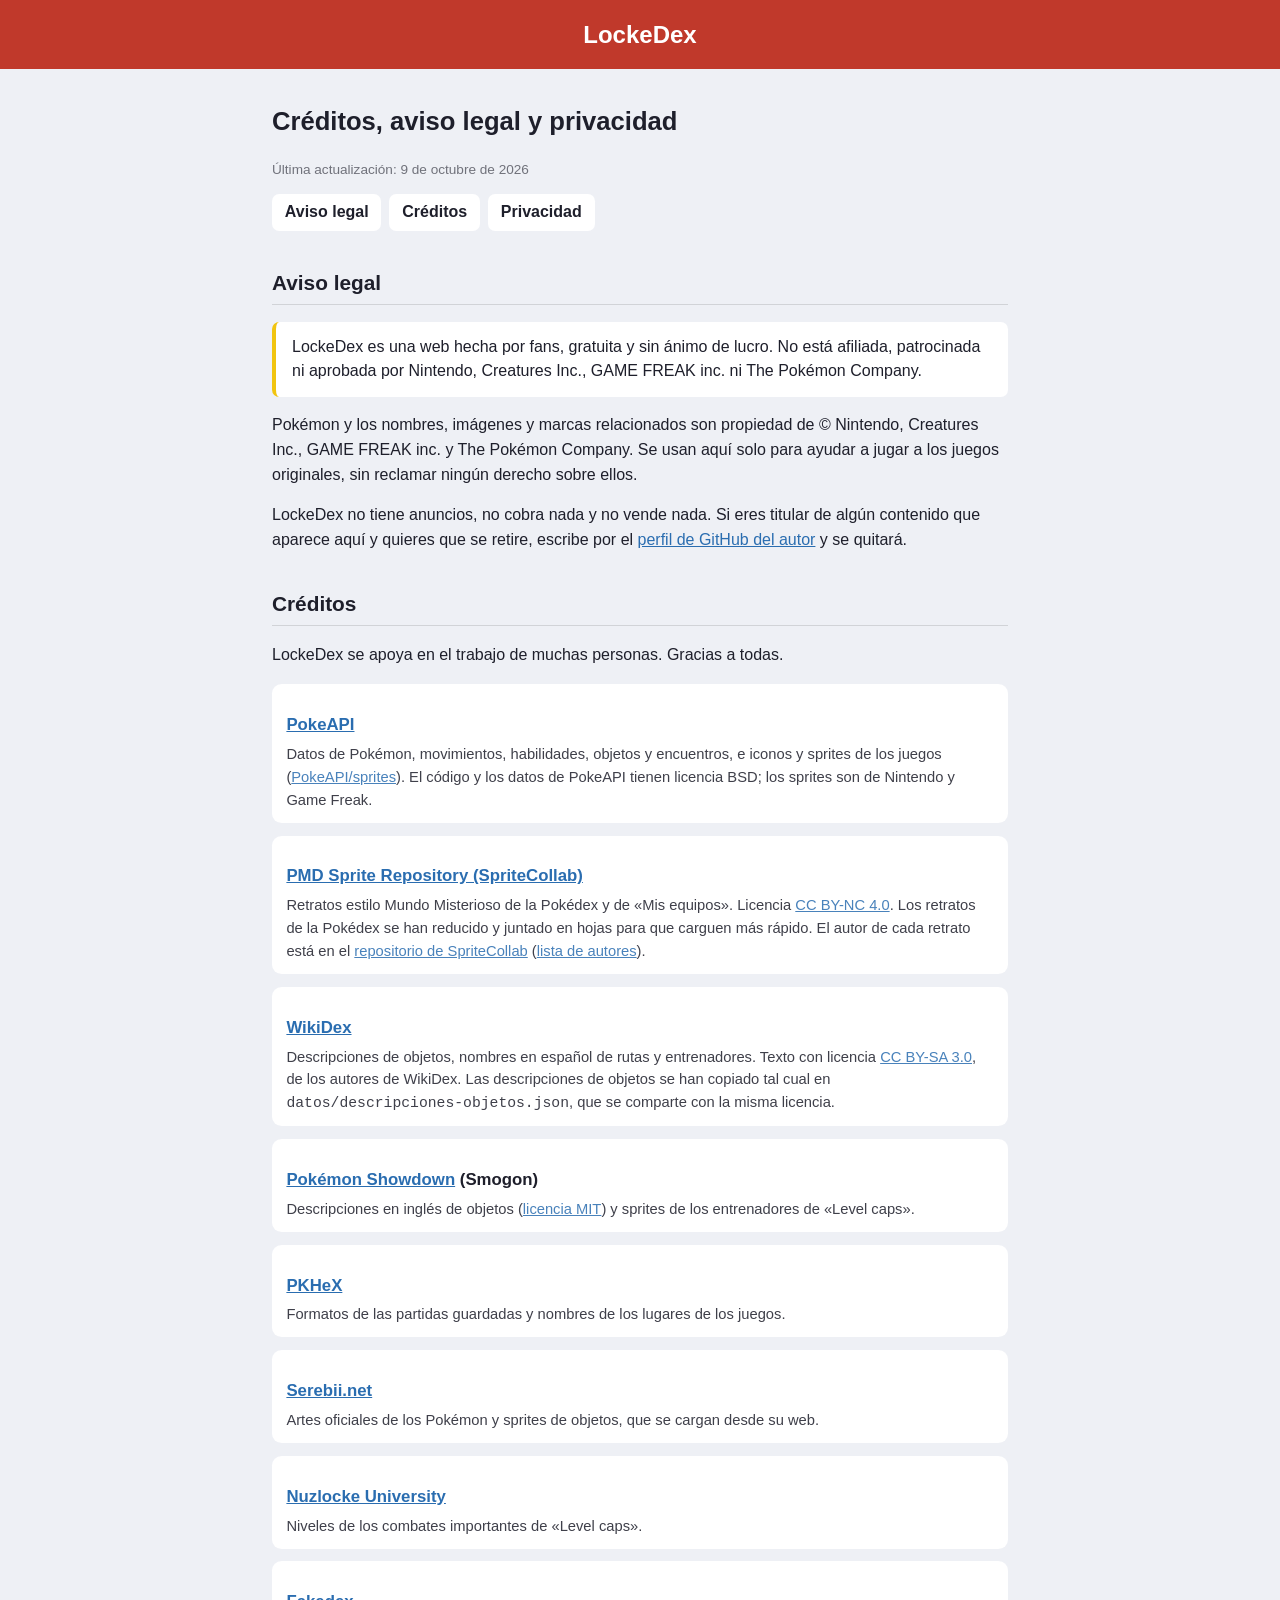
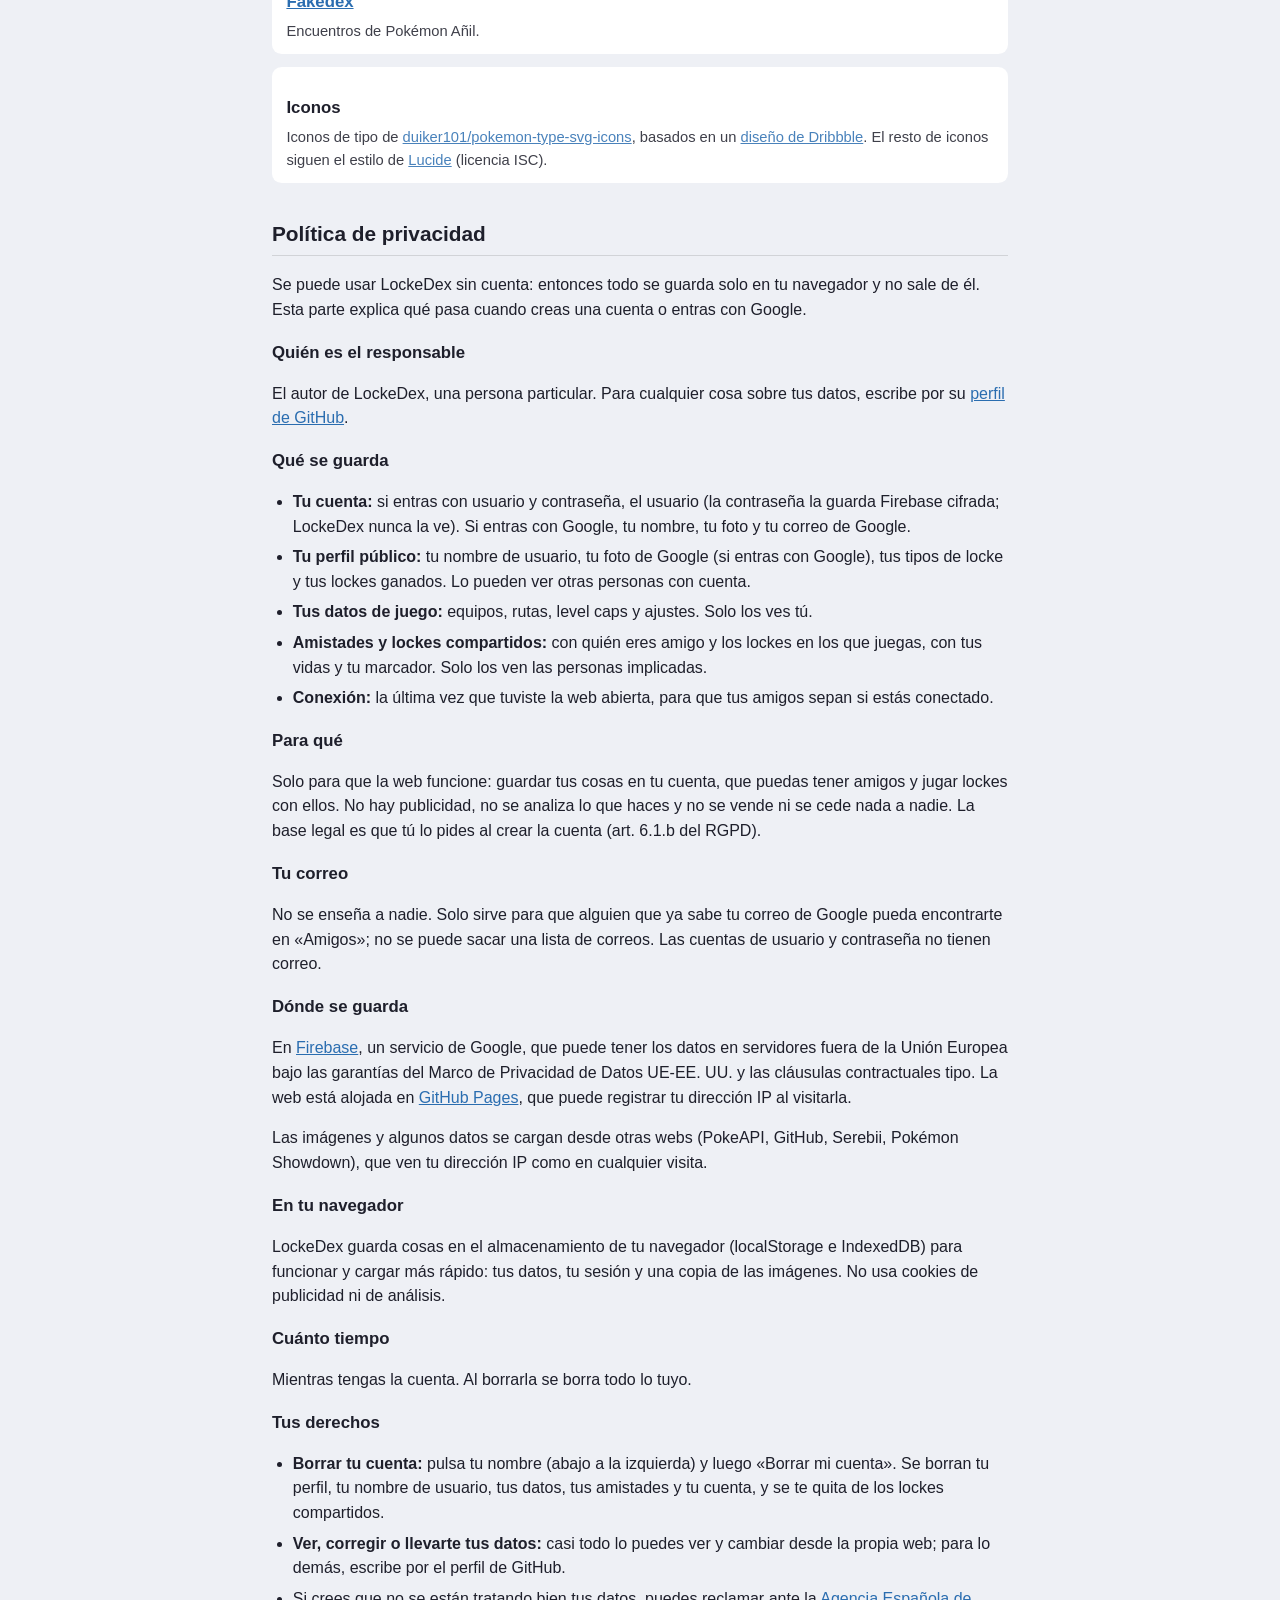
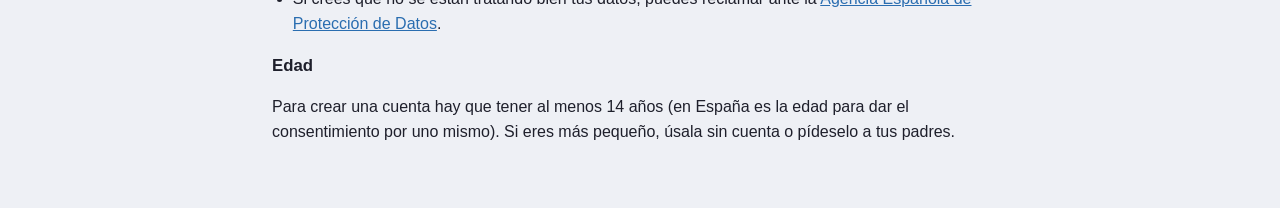
==== legal.html @ e0a86cbe "Update 1.0.0" ====
<!DOCTYPE html>
<html lang="es">
<head>
  <meta charset="UTF-8">
  <meta name="viewport" content="width=device-width, initial-scale=1">
  <title>LockeDex · Créditos y privacidad</title>
  <link rel="icon" type="image/png" sizes="32x32" href="img/pokeball-32.png">
  <!-- El mismo tema que la web (js/comun/ajustes.js) -->
  <script>
    try {
      const tema = (JSON.parse(localStorage.getItem("poketeams-ajustes-v1")) || {}).tema;
      if (tema === "claro" || (!tema && matchMedia("(prefers-color-scheme: light)").matches)) {
        document.documentElement.dataset.tema = "claro";
      }
    } catch (error) {}
  </script>
  <style>
    :root {
      color-scheme: dark;
      --fondo: #1e1f2b;
      --texto: #f2f2f2;
      --panel: #2c2e3e;
      --control: #3a3d52;
      --linea: rgba(255, 255, 255, 0.12);
      --enlace: #7fb3e6;
    }

    :root[data-tema="claro"] {
      color-scheme: light;
      --fondo: #eef0f5;
      --texto: #1e1f2b;
      --panel: #ffffff;
      --control: #e1e4ed;
      --linea: rgba(0, 0, 0, 0.12);
      --enlace: #2a6db0;
    }

    body {
      margin: 0;
      background: var(--fondo);
      color: var(--texto);
      font-family: Arial, sans-serif;
      font-size: 16px;
      line-height: 1.55;
      overflow-wrap: anywhere; /* que las rutas y enlaces largos no ensanchen la página en el móvil */
    }

    header {
      padding: 1rem;
      background: #c0392b;
      color: #fff;
      text-align: center;
    }

    header a {
      color: inherit;
      font-size: 1.5rem;
      font-weight: bold;
      text-decoration: none;
    }

    main {
      max-width: 46rem;
      margin: 0 auto;
      padding: 1rem 1rem 3rem;
    }

    nav {
      display: flex;
      flex-wrap: wrap;
      gap: 0.5rem;
      margin: 0.5rem 0 1.5rem;
    }

    nav a {
      padding: 0.4rem 0.8rem;
      border-radius: 0.45rem;
      background: var(--panel);
      color: inherit;
      font-weight: bold;
      text-decoration: none;
    }

    nav a:hover {
      background: var(--control);
    }

    h1 {
      font-size: 1.6rem;
    }

    h2 {
      margin-top: 2.2rem;
      padding-bottom: 0.3rem;
      border-bottom: 1px solid var(--linea);
      font-size: 1.3rem;
    }

    h3 {
      margin-bottom: 0.3rem;
      font-size: 1.05rem;
    }

    a {
      color: var(--enlace);
    }

    .aviso {
      padding: 0.8rem 1rem;
      border-left: 4px solid #f1c40f;
      border-radius: 0.45rem;
      background: var(--panel);
    }

    ul {
      padding-left: 1.3rem;
    }

    li {
      margin: 0.35rem 0;
    }

    .fuente {
      margin: 0.8rem 0;
      padding: 0.7rem 0.9rem;
      border-radius: 0.6rem;
      background: var(--panel);
    }

    .fuente p {
      margin: 0.2rem 0 0;
      font-size: 0.92rem;
      opacity: 0.85;
    }

    .fecha {
      font-size: 0.85rem;
      opacity: 0.6;
    }
  </style>
</head>
<body>
  <header><a href="./">LockeDex</a></header>

  <main>
    <h1>Créditos, aviso legal y privacidad</h1>
    <p class="fecha">Última actualización: 9 de octubre de 2026</p>

    <nav>
      <a href="#aviso-legal">Aviso legal</a>
      <a href="#creditos">Créditos</a>
      <a href="#privacidad">Privacidad</a>
    </nav>

    <!-- ---------- Aviso legal ---------- -->

    <h2 id="aviso-legal">Aviso legal</h2>

    <p class="aviso">
      LockeDex es una web hecha por fans, gratuita y sin ánimo de lucro. No está afiliada,
      patrocinada ni aprobada por Nintendo, Creatures Inc., GAME FREAK inc. ni The Pokémon Company.
    </p>

    <p>
      Pokémon y los nombres, imágenes y marcas relacionados son propiedad de © Nintendo,
      Creatures Inc., GAME FREAK inc. y The Pokémon Company. Se usan aquí solo para ayudar a jugar
      a los juegos originales, sin reclamar ningún derecho sobre ellos.
    </p>

    <p>
      LockeDex no tiene anuncios, no cobra nada y no vende nada. Si eres titular de algún contenido
      que aparece aquí y quieres que se retire, escribe por el
      <a href="https://github.com/alfiedpg" target="_blank" rel="noopener">perfil de GitHub del autor</a>
      y se quitará.
    </p>

    <!-- ---------- Créditos ---------- -->

    <h2 id="creditos">Créditos</h2>

    <p>LockeDex se apoya en el trabajo de muchas personas. Gracias a todas.</p>

    <div class="fuente">
      <h3><a href="https://pokeapi.co" target="_blank" rel="noopener">PokeAPI</a></h3>
      <p>Datos de Pokémon, movimientos, habilidades, objetos y encuentros, e iconos y sprites de los
        juegos (<a href="https://github.com/PokeAPI/sprites" target="_blank" rel="noopener">PokeAPI/sprites</a>).
        El código y los datos de PokeAPI tienen licencia BSD; los sprites son de Nintendo y Game Freak.</p>
    </div>

    <div class="fuente">
      <h3><a href="https://sprites.pmdcollab.org" target="_blank" rel="noopener">PMD Sprite Repository (SpriteCollab)</a></h3>
      <p>Retratos estilo Mundo Misterioso de la Pokédex y de «Mis equipos». Licencia
        <a href="https://creativecommons.org/licenses/by-nc/4.0/deed.es" target="_blank" rel="noopener">CC BY-NC 4.0</a>.
        Los retratos de la Pokédex se han reducido y juntado en hojas para que carguen más rápido.
        El autor de cada retrato está en el
        <a href="https://github.com/PMDCollab/SpriteCollab" target="_blank" rel="noopener">repositorio de SpriteCollab</a>
        (<a href="https://github.com/PMDCollab/SpriteCollab/blob/master/credit_names.txt" target="_blank" rel="noopener">lista de autores</a>).</p>
    </div>

    <div class="fuente">
      <h3><a href="https://www.wikidex.net" target="_blank" rel="noopener">WikiDex</a></h3>
      <p>Descripciones de objetos, nombres en español de rutas y entrenadores. Texto con licencia
        <a href="https://creativecommons.org/licenses/by-sa/3.0/deed.es" target="_blank" rel="noopener">CC BY-SA 3.0</a>,
        de los autores de WikiDex. Las descripciones de objetos se han copiado tal cual en
        <code>datos/descripciones-objetos.json</code>, que se comparte con la misma licencia.</p>
    </div>

    <div class="fuente">
      <h3><a href="https://pokemonshowdown.com" target="_blank" rel="noopener">Pokémon Showdown</a> (Smogon)</h3>
      <p>Descripciones en inglés de objetos
        (<a href="https://github.com/smogon/pokemon-showdown" target="_blank" rel="noopener">licencia MIT</a>)
        y sprites de los entrenadores de «Level caps».</p>
    </div>

    <div class="fuente">
      <h3><a href="https://github.com/kwsch/PKHeX" target="_blank" rel="noopener">PKHeX</a></h3>
      <p>Formatos de las partidas guardadas y nombres de los lugares de los juegos.</p>
    </div>

    <div class="fuente">
      <h3><a href="https://www.serebii.net" target="_blank" rel="noopener">Serebii.net</a></h3>
      <p>Artes oficiales de los Pokémon y sprites de objetos, que se cargan desde su web.</p>
    </div>

    <div class="fuente">
      <h3><a href="https://nuzlockeuniversity.ca" target="_blank" rel="noopener">Nuzlocke University</a></h3>
      <p>Niveles de los combates importantes de «Level caps».</p>
    </div>

    <div class="fuente">
      <h3><a href="https://fakedex.es" target="_blank" rel="noopener">Fakedex</a></h3>
      <p>Encuentros de Pokémon Añil.</p>
    </div>

    <div class="fuente">
      <h3>Iconos</h3>
      <p>Iconos de tipo de
        <a href="https://github.com/duiker101/pokemon-type-svg-icons" target="_blank" rel="noopener">duiker101/pokemon-type-svg-icons</a>,
        basados en un <a href="https://dribbble.com/shots/4862612-Pokedex-iOS-app" target="_blank" rel="noopener">diseño de Dribbble</a>.
        El resto de iconos siguen el estilo de <a href="https://lucide.dev" target="_blank" rel="noopener">Lucide</a> (licencia ISC).</p>
    </div>

    <!-- ---------- Privacidad ---------- -->

    <h2 id="privacidad">Política de privacidad</h2>

    <p>
      Se puede usar LockeDex sin cuenta: entonces todo se guarda solo en tu navegador y no sale de él.
      Esta parte explica qué pasa cuando creas una cuenta o entras con Google.
    </p>

    <h3>Quién es el responsable</h3>
    <p>
      El autor de LockeDex, una persona particular. Para cualquier cosa sobre tus datos, escribe por su
      <a href="https://github.com/alfiedpg" target="_blank" rel="noopener">perfil de GitHub</a>.
    </p>

    <h3>Qué se guarda</h3>
    <ul>
      <li><strong>Tu cuenta:</strong> si entras con usuario y contraseña, el usuario (la contraseña la guarda
        Firebase cifrada; LockeDex nunca la ve). Si entras con Google, tu nombre, tu foto y tu correo de Google.</li>
      <li><strong>Tu perfil público:</strong> tu nombre de usuario, tu foto de Google (si entras con Google),
        tus tipos de locke y tus lockes ganados. Lo pueden ver otras personas con cuenta.</li>
      <li><strong>Tus datos de juego:</strong> equipos, rutas, level caps y ajustes. Solo los ves tú.</li>
      <li><strong>Amistades y lockes compartidos:</strong> con quién eres amigo y los lockes en los que juegas,
        con tus vidas y tu marcador. Solo los ven las personas implicadas.</li>
      <li><strong>Conexión:</strong> la última vez que tuviste la web abierta, para que tus amigos sepan si estás conectado.</li>
    </ul>

    <h3>Para qué</h3>
    <p>
      Solo para que la web funcione: guardar tus cosas en tu cuenta, que puedas tener amigos y jugar lockes
      con ellos. No hay publicidad, no se analiza lo que haces y no se vende ni se cede nada a nadie.
      La base legal es que tú lo pides al crear la cuenta (art. 6.1.b del RGPD).
    </p>

    <h3>Tu correo</h3>
    <p>
      No se enseña a nadie. Solo sirve para que alguien que ya sabe tu correo de Google pueda encontrarte
      en «Amigos»; no se puede sacar una lista de correos. Las cuentas de usuario y contraseña no tienen correo.
    </p>

    <h3>Dónde se guarda</h3>
    <p>
      En <a href="https://firebase.google.com/support/privacy" target="_blank" rel="noopener">Firebase</a>, un servicio de Google,
      que puede tener los datos en servidores fuera de la Unión Europea bajo las garantías del
      Marco de Privacidad de Datos UE-EE. UU. y las cláusulas contractuales tipo.
      La web está alojada en <a href="https://docs.github.com/es/site-policy/privacy-policies/github-general-privacy-statement" target="_blank" rel="noopener">GitHub Pages</a>,
      que puede registrar tu dirección IP al visitarla.
    </p>
    <p>
      Las imágenes y algunos datos se cargan desde otras webs (PokeAPI, GitHub, Serebii, Pokémon Showdown),
      que ven tu dirección IP como en cualquier visita.
    </p>

    <h3>En tu navegador</h3>
    <p>
      LockeDex guarda cosas en el almacenamiento de tu navegador (localStorage e IndexedDB) para funcionar
      y cargar más rápido: tus datos, tu sesión y una copia de las imágenes. No usa cookies de publicidad ni de análisis.
    </p>

    <h3>Cuánto tiempo</h3>
    <p>Mientras tengas la cuenta. Al borrarla se borra todo lo tuyo.</p>

    <h3>Tus derechos</h3>
    <ul>
      <li><strong>Borrar tu cuenta:</strong> pulsa tu nombre (abajo a la izquierda) y luego «Borrar mi cuenta».
        Se borran tu perfil, tu nombre de usuario, tus datos, tus amistades y tu cuenta, y se te quita de los lockes compartidos.</li>
      <li><strong>Ver, corregir o llevarte tus datos:</strong> casi todo lo puedes ver y cambiar desde la propia web;
        para lo demás, escribe por el perfil de GitHub.</li>
      <li>Si crees que no se están tratando bien tus datos, puedes reclamar ante la
        <a href="https://www.aepd.es" target="_blank" rel="noopener">Agencia Española de Protección de Datos</a>.</li>
    </ul>

    <h3>Edad</h3>
    <p>
      Para crear una cuenta hay que tener al menos 14 años (en España es la edad para dar el consentimiento
      por uno mismo). Si eres más pequeño, úsala sin cuenta o pídeselo a tus padres.
    </p>
  </main>

  <!-- La misma página en inglés: se enseña si la web va en inglés (script de abajo) -->
  <main lang="en" hidden>
    <h1>Credits, legal notice and privacy</h1>
    <p class="fecha">Last updated: 9 October 2026</p>

    <nav>
      <a href="#legal-notice">Legal notice</a>
      <a href="#credits">Credits</a>
      <a href="#privacy">Privacy</a>
    </nav>

    <h2 id="legal-notice">Legal notice</h2>

    <p class="aviso">
      LockeDex is a free, non-profit fan-made site. It is not affiliated with, sponsored or endorsed by
      Nintendo, Creatures Inc., GAME FREAK inc. or The Pokémon Company.
    </p>

    <p>
      Pokémon and the related names, images and trademarks are property of © Nintendo, Creatures Inc.,
      GAME FREAK inc. and The Pokémon Company. They are used here only to help play the original games,
      without claiming any rights over them.
    </p>

    <p>
      LockeDex has no ads, charges nothing and sells nothing. If you own any content shown here and want it
      removed, write through the
      <a href="https://github.com/alfiedpg" target="_blank" rel="noopener">author's GitHub profile</a>
      and it will be taken down.
    </p>

    <h2 id="credits">Credits</h2>

    <p>LockeDex relies on the work of many people. Thanks to all of them.</p>

    <div class="fuente">
      <h3><a href="https://pokeapi.co" target="_blank" rel="noopener">PokeAPI</a></h3>
      <p>Pokémon, move, ability, item and encounter data, plus game icons and sprites
        (<a href="https://github.com/PokeAPI/sprites" target="_blank" rel="noopener">PokeAPI/sprites</a>).
        PokeAPI's code and data are BSD-licensed; the sprites belong to Nintendo and Game Freak.</p>
    </div>

    <div class="fuente">
      <h3><a href="https://sprites.pmdcollab.org" target="_blank" rel="noopener">PMD Sprite Repository (SpriteCollab)</a></h3>
      <p>Mystery Dungeon-style portraits in the Pokédex and “My teams”. Licensed under
        <a href="https://creativecommons.org/licenses/by-nc/4.0/" target="_blank" rel="noopener">CC BY-NC 4.0</a>.
        The Pokédex portraits have been shrunk and combined into sheets so they load faster.
        The author of each portrait is listed in the
        <a href="https://github.com/PMDCollab/SpriteCollab" target="_blank" rel="noopener">SpriteCollab repository</a>
        (<a href="https://github.com/PMDCollab/SpriteCollab/blob/master/credit_names.txt" target="_blank" rel="noopener">list of authors</a>).</p>
    </div>

    <div class="fuente">
      <h3><a href="https://www.wikidex.net" target="_blank" rel="noopener">WikiDex</a></h3>
      <p>Spanish item descriptions and Spanish names of routes and trainers. Text licensed under
        <a href="https://creativecommons.org/licenses/by-sa/3.0/" target="_blank" rel="noopener">CC BY-SA 3.0</a>,
        by the WikiDex authors. The item descriptions have been copied as-is into
        <code>datos/descripciones-objetos.json</code>, which is shared under the same license.</p>
    </div>

    <div class="fuente">
      <h3><a href="https://pokemonshowdown.com" target="_blank" rel="noopener">Pokémon Showdown</a> (Smogon)</h3>
      <p>English item descriptions
        (<a href="https://github.com/smogon/pokemon-showdown" target="_blank" rel="noopener">MIT license</a>)
        and the trainer sprites in “Level caps”.</p>
    </div>

    <div class="fuente">
      <h3><a href="https://github.com/kwsch/PKHeX" target="_blank" rel="noopener">PKHeX</a></h3>
      <p>Save file formats and the English names of in-game locations.</p>
    </div>

    <div class="fuente">
      <h3><a href="https://www.serebii.net" target="_blank" rel="noopener">Serebii.net</a></h3>
      <p>Official Pokémon artwork and item sprites, loaded from their site.</p>
    </div>

    <div class="fuente">
      <h3><a href="https://nuzlockeuniversity.ca" target="_blank" rel="noopener">Nuzlocke University</a></h3>
      <p>Levels of the important battles in “Level caps”.</p>
    </div>

    <div class="fuente">
      <h3><a href="https://fakedex.es" target="_blank" rel="noopener">Fakedex</a></h3>
      <p>Pokémon Añil encounters.</p>
    </div>

    <div class="fuente">
      <h3>Icons</h3>
      <p>Type icons from
        <a href="https://github.com/duiker101/pokemon-type-svg-icons" target="_blank" rel="noopener">duiker101/pokemon-type-svg-icons</a>,
        based on a <a href="https://dribbble.com/shots/4862612-Pokedex-iOS-app" target="_blank" rel="noopener">Dribbble design</a>.
        The rest of the icons follow the <a href="https://lucide.dev" target="_blank" rel="noopener">Lucide</a> style (ISC license).</p>
    </div>

    <h2 id="privacy">Privacy policy</h2>

    <p>
      You can use LockeDex without an account: then everything is saved only in your browser and never leaves it.
      This part explains what happens when you create an account or sign in with Google.
    </p>

    <h3>Who is responsible</h3>
    <p>
      The author of LockeDex, a private individual. For anything about your data, write through their
      <a href="https://github.com/alfiedpg" target="_blank" rel="noopener">GitHub profile</a>.
    </p>

    <h3>What is stored</h3>
    <ul>
      <li><strong>Your account:</strong> if you sign in with a username and password, the username (Firebase stores the
        password encrypted; LockeDex never sees it). If you sign in with Google, your Google name, picture and email.</li>
      <li><strong>Your public profile:</strong> your username, your Google picture (if you sign in with Google),
        your locke types and your won lockes. Other people with an account can see it.</li>
      <li><strong>Your game data:</strong> teams, routes, level caps and settings. Only you can see them.</li>
      <li><strong>Friendships and shared lockes:</strong> who you're friends with and the lockes you play,
        with your lives and your score. Only the people involved can see them.</li>
      <li><strong>Online status:</strong> the last time you had the site open, so your friends know whether you're online.</li>
    </ul>

    <h3>What for</h3>
    <p>
      Only so the site works: saving your things to your account, letting you have friends and play lockes
      with them. There's no advertising, what you do isn't analysed and nothing is sold or given to anyone.
      The legal basis is that you request it when creating the account (art. 6.1.b GDPR).
    </p>

    <h3>Your email</h3>
    <p>
      It isn't shown to anyone. It's only used so that someone who already knows your Google email can find you
      in “Friends”; a list of emails can't be obtained. Username and password accounts have no email.
    </p>

    <h3>Where it's stored</h3>
    <p>
      In <a href="https://firebase.google.com/support/privacy" target="_blank" rel="noopener">Firebase</a>, a Google service,
      which may keep the data on servers outside the European Union under the guarantees of the
      EU-US Data Privacy Framework and the standard contractual clauses.
      The site is hosted on <a href="https://docs.github.com/en/site-policy/privacy-policies/github-general-privacy-statement" target="_blank" rel="noopener">GitHub Pages</a>,
      which may log your IP address when you visit it.
    </p>
    <p>
      Images and some data are loaded from other sites (PokeAPI, GitHub, Serebii, Pokémon Showdown, PKHeX),
      which see your IP address as with any visit.
    </p>

    <h3>In your browser</h3>
    <p>
      LockeDex stores things in your browser's storage (localStorage and IndexedDB) to work
      and load faster: your data, your session and a copy of the images. It uses no advertising or analytics cookies.
    </p>

    <h3>How long</h3>
    <p>As long as you have the account. Deleting it deletes everything of yours.</p>

    <h3>Your rights</h3>
    <ul>
      <li><strong>Delete your account:</strong> click your name (bottom left) and then “Delete my account”.
        Your profile, username, data, friendships and account are deleted, and you're removed from shared lockes.</li>
      <li><strong>See, correct or take your data:</strong> you can see and change almost everything from the site itself;
        for anything else, write through the GitHub profile.</li>
      <li>If you think your data isn't being handled properly, you can complain to the
        <a href="https://www.aepd.es" target="_blank" rel="noopener">Spanish Data Protection Agency (AEPD)</a>.</li>
    </ul>

    <h3>Age</h3>
    <p>
      You must be at least 14 to create an account (in Spain, the age to give consent yourself).
      If you're younger, use it without an account or ask your parents.
    </p>
  </main>

  <!-- El idioma de la web (el mismo que en js/comun/idioma.js): si es inglés, la de arriba.
       Los enlaces de la web llevan a #privacidad: en inglés, a la parte de privacidad suya. -->
  <script>
    try {
      const idioma = (JSON.parse(localStorage.getItem("poketeams-ajustes-v1")) || {}).idioma;
      if (idioma === "en") {
        document.documentElement.lang = "en";
        document.title = "LockeDex · Credits and privacy";
        document.querySelector('main[lang="en"]').hidden = false;
        document.querySelector("main:not([lang])").hidden = true;
        const equivalentes = { "#privacidad": "#privacy", "#creditos": "#credits", "#aviso-legal": "#legal-notice" };
        if (equivalentes[location.hash]) location.replace(equivalentes[location.hash]);
      }
    } catch (error) {}
  </script>
</body>
</html>
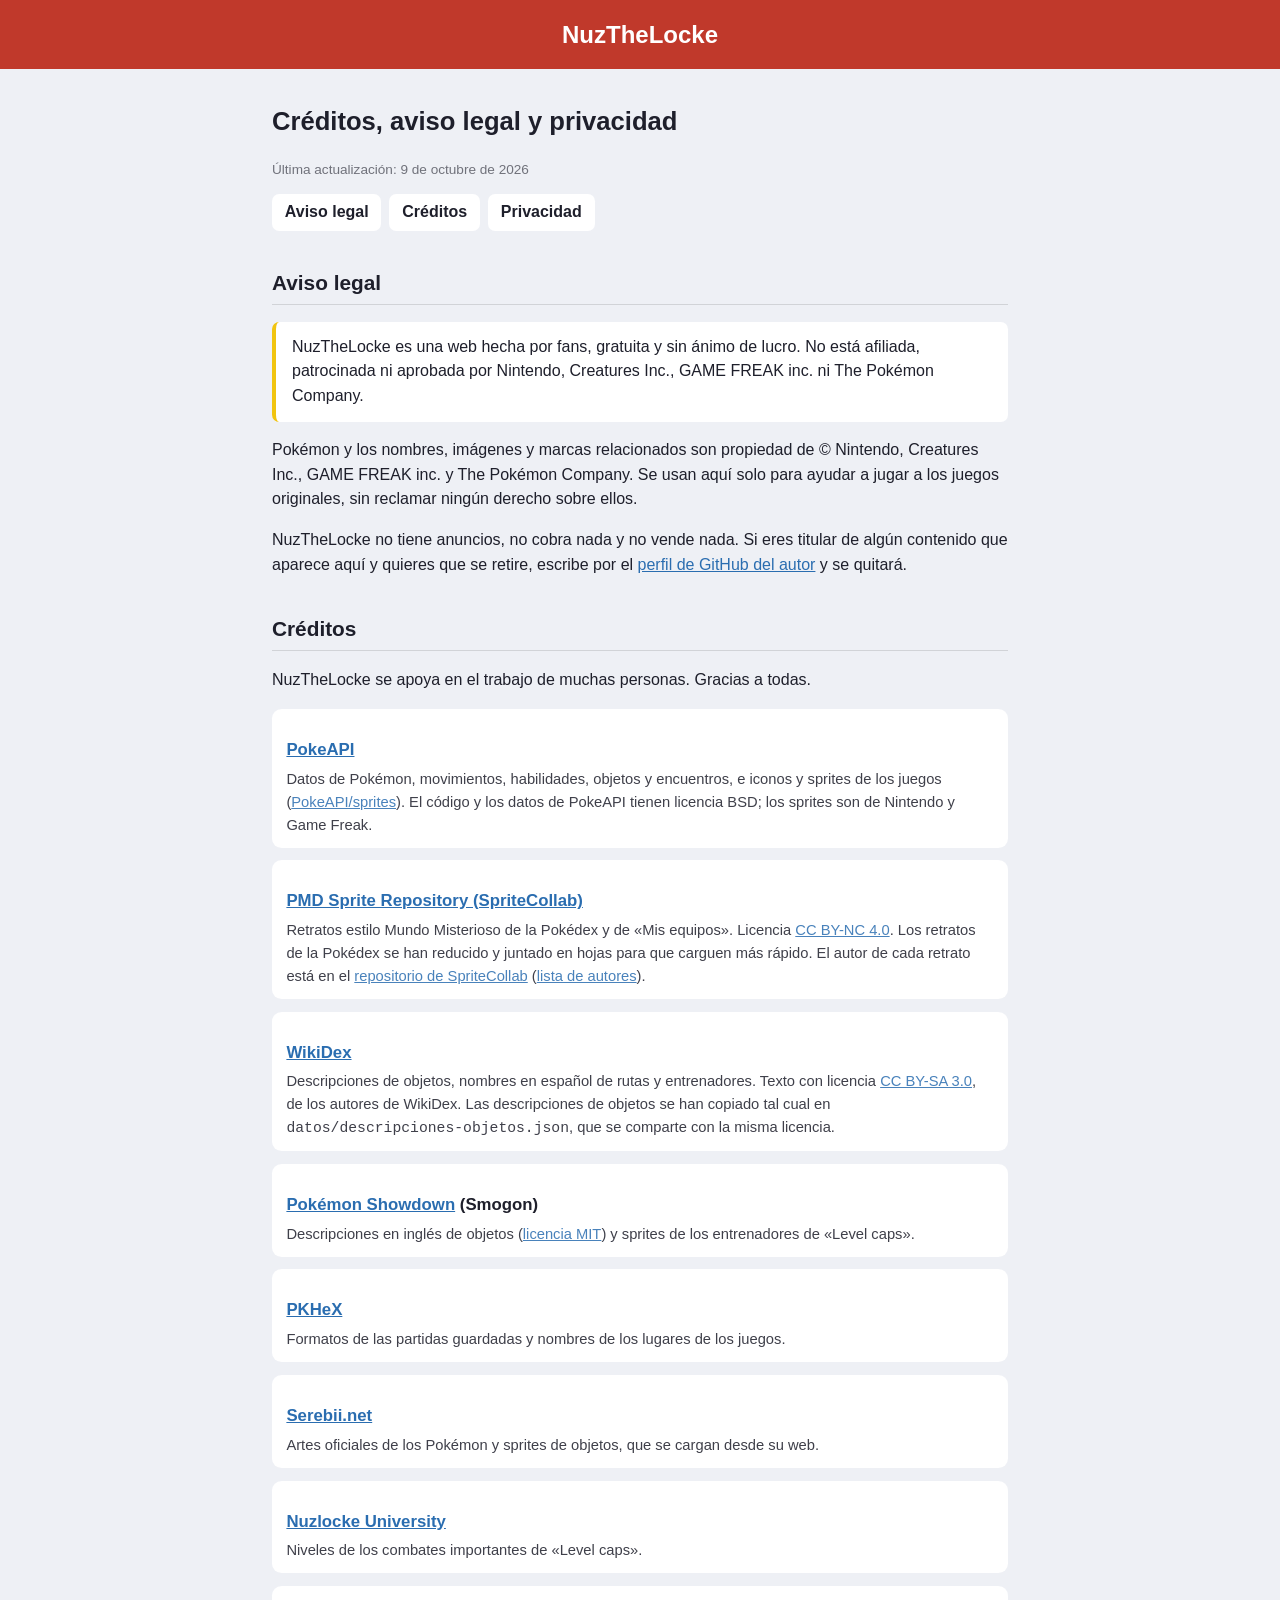
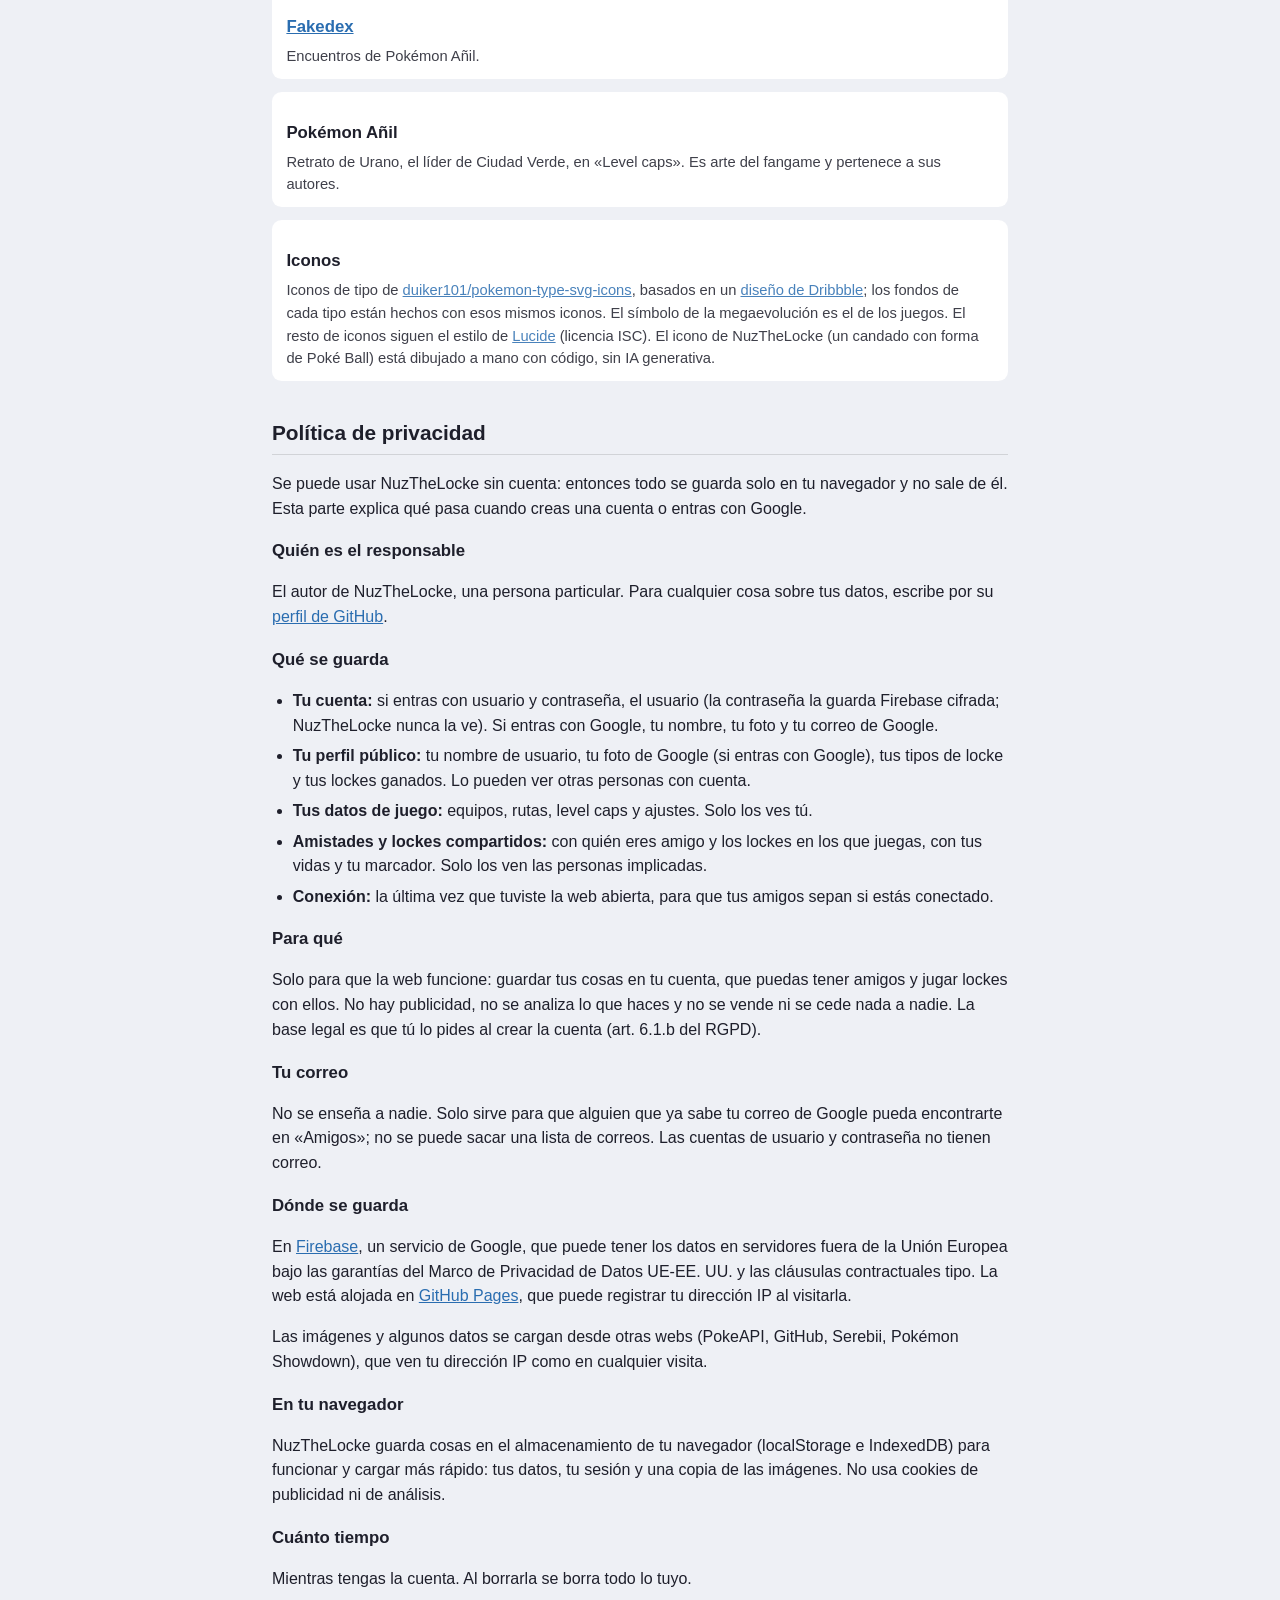
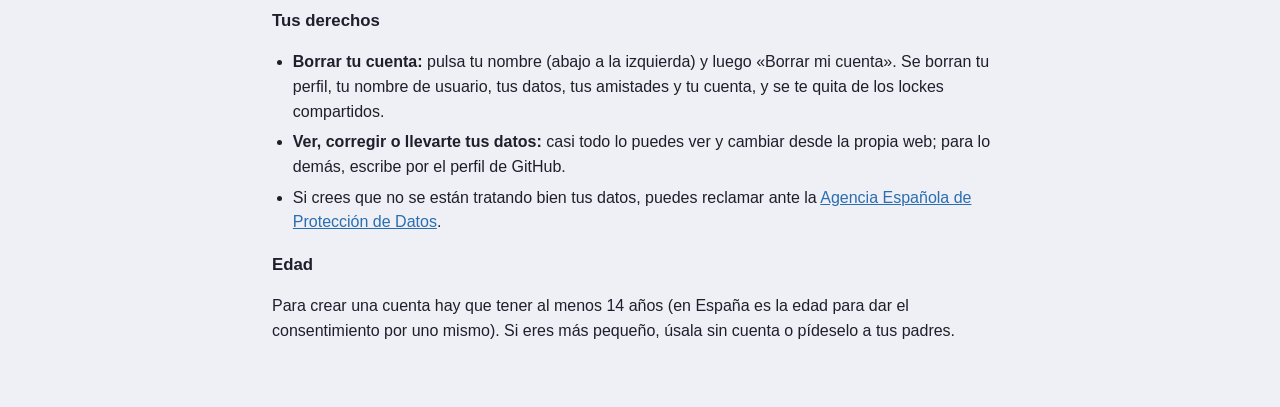
==== commit e694052c: "Cambio de nombre" ====
--- a/legal.html
+++ b/legal.html
@@ -3,8 +3,9 @@
 <head>
   <meta charset="UTF-8">
   <meta name="viewport" content="width=device-width, initial-scale=1">
-  <title>LockeDex · Créditos y privacidad</title>
-  <link rel="icon" type="image/png" sizes="32x32" href="img/pokeball-32.png">
+  <title>NuzTheLocke · Créditos y privacidad</title>
+  <link rel="icon" type="image/svg+xml" href="img/icono.svg">
+  <link rel="icon" type="image/png" sizes="32x32" href="img/icono-32.png">
   <!-- El mismo tema que la web (js/comun/ajustes.js) -->
   <script>
     try {
@@ -140,7 +141,7 @@
   </style>
 </head>
 <body>
-  <header><a href="./">LockeDex</a></header>
+  <header><a href="./">NuzTheLocke</a></header>
 
   <main>
     <h1>Créditos, aviso legal y privacidad</h1>
@@ -157,7 +158,7 @@
     <h2 id="aviso-legal">Aviso legal</h2>
 
     <p class="aviso">
-      LockeDex es una web hecha por fans, gratuita y sin ánimo de lucro. No está afiliada,
+      NuzTheLocke es una web hecha por fans, gratuita y sin ánimo de lucro. No está afiliada,
       patrocinada ni aprobada por Nintendo, Creatures Inc., GAME FREAK inc. ni The Pokémon Company.
     </p>
 
@@ -168,7 +169,7 @@
     </p>
 
     <p>
-      LockeDex no tiene anuncios, no cobra nada y no vende nada. Si eres titular de algún contenido
+      NuzTheLocke no tiene anuncios, no cobra nada y no vende nada. Si eres titular de algún contenido
       que aparece aquí y quieres que se retire, escribe por el
       <a href="https://github.com/alfiedpg" target="_blank" rel="noopener">perfil de GitHub del autor</a>
       y se quitará.
@@ -178,7 +179,7 @@
 
     <h2 id="creditos">Créditos</h2>
 
-    <p>LockeDex se apoya en el trabajo de muchas personas. Gracias a todas.</p>
+    <p>NuzTheLocke se apoya en el trabajo de muchas personas. Gracias a todas.</p>
 
     <div class="fuente">
       <h3><a href="https://pokeapi.co" target="_blank" rel="noopener">PokeAPI</a></h3>
@@ -233,11 +234,18 @@
     </div>
 
     <div class="fuente">
+      <h3>Pokémon Añil</h3>
+      <p>Retrato de Urano, el líder de Ciudad Verde, en «Level caps». Es arte del fangame y pertenece a sus autores.</p>
+    </div>
+
+    <div class="fuente">
       <h3>Iconos</h3>
       <p>Iconos de tipo de
         <a href="https://github.com/duiker101/pokemon-type-svg-icons" target="_blank" rel="noopener">duiker101/pokemon-type-svg-icons</a>,
-        basados en un <a href="https://dribbble.com/shots/4862612-Pokedex-iOS-app" target="_blank" rel="noopener">diseño de Dribbble</a>.
-        El resto de iconos siguen el estilo de <a href="https://lucide.dev" target="_blank" rel="noopener">Lucide</a> (licencia ISC).</p>
+        basados en un <a href="https://dribbble.com/shots/4862612-Pokedex-iOS-app" target="_blank" rel="noopener">diseño de Dribbble</a>;
+        los fondos de cada tipo están hechos con esos mismos iconos. El símbolo de la megaevolución es el de los juegos.
+        El resto de iconos siguen el estilo de <a href="https://lucide.dev" target="_blank" rel="noopener">Lucide</a> (licencia ISC).
+        El icono de NuzTheLocke (un candado con forma de Poké Ball) está dibujado a mano con código, sin IA generativa.</p>
     </div>
 
     <!-- ---------- Privacidad ---------- -->
@@ -245,20 +253,20 @@
     <h2 id="privacidad">Política de privacidad</h2>
 
     <p>
-      Se puede usar LockeDex sin cuenta: entonces todo se guarda solo en tu navegador y no sale de él.
+      Se puede usar NuzTheLocke sin cuenta: entonces todo se guarda solo en tu navegador y no sale de él.
       Esta parte explica qué pasa cuando creas una cuenta o entras con Google.
     </p>
 
     <h3>Quién es el responsable</h3>
     <p>
-      El autor de LockeDex, una persona particular. Para cualquier cosa sobre tus datos, escribe por su
+      El autor de NuzTheLocke, una persona particular. Para cualquier cosa sobre tus datos, escribe por su
       <a href="https://github.com/alfiedpg" target="_blank" rel="noopener">perfil de GitHub</a>.
     </p>
 
     <h3>Qué se guarda</h3>
     <ul>
       <li><strong>Tu cuenta:</strong> si entras con usuario y contraseña, el usuario (la contraseña la guarda
-        Firebase cifrada; LockeDex nunca la ve). Si entras con Google, tu nombre, tu foto y tu correo de Google.</li>
+        Firebase cifrada; NuzTheLocke nunca la ve). Si entras con Google, tu nombre, tu foto y tu correo de Google.</li>
       <li><strong>Tu perfil público:</strong> tu nombre de usuario, tu foto de Google (si entras con Google),
         tus tipos de locke y tus lockes ganados. Lo pueden ver otras personas con cuenta.</li>
       <li><strong>Tus datos de juego:</strong> equipos, rutas, level caps y ajustes. Solo los ves tú.</li>
@@ -295,7 +303,7 @@
 
     <h3>En tu navegador</h3>
     <p>
-      LockeDex guarda cosas en el almacenamiento de tu navegador (localStorage e IndexedDB) para funcionar
+      NuzTheLocke guarda cosas en el almacenamiento de tu navegador (localStorage e IndexedDB) para funcionar
       y cargar más rápido: tus datos, tu sesión y una copia de las imágenes. No usa cookies de publicidad ni de análisis.
     </p>
 
@@ -333,7 +341,7 @@
     <h2 id="legal-notice">Legal notice</h2>
 
     <p class="aviso">
-      LockeDex is a free, non-profit fan-made site. It is not affiliated with, sponsored or endorsed by
+      NuzTheLocke is a free, non-profit fan-made site. It is not affiliated with, sponsored or endorsed by
       Nintendo, Creatures Inc., GAME FREAK inc. or The Pokémon Company.
     </p>
 
@@ -344,7 +352,7 @@
     </p>
 
     <p>
-      LockeDex has no ads, charges nothing and sells nothing. If you own any content shown here and want it
+      NuzTheLocke has no ads, charges nothing and sells nothing. If you own any content shown here and want it
       removed, write through the
       <a href="https://github.com/alfiedpg" target="_blank" rel="noopener">author's GitHub profile</a>
       and it will be taken down.
@@ -352,7 +360,7 @@
 
     <h2 id="credits">Credits</h2>
 
-    <p>LockeDex relies on the work of many people. Thanks to all of them.</p>
+    <p>NuzTheLocke relies on the work of many people. Thanks to all of them.</p>
 
     <div class="fuente">
       <h3><a href="https://pokeapi.co" target="_blank" rel="noopener">PokeAPI</a></h3>
@@ -407,30 +415,37 @@
     </div>
 
     <div class="fuente">
+      <h3>Pokémon Añil</h3>
+      <p>Portrait of Urano, the Viridian City leader, in “Level caps”. It is art from the fangame and belongs to its authors.</p>
+    </div>
+
+    <div class="fuente">
       <h3>Icons</h3>
       <p>Type icons from
         <a href="https://github.com/duiker101/pokemon-type-svg-icons" target="_blank" rel="noopener">duiker101/pokemon-type-svg-icons</a>,
-        based on a <a href="https://dribbble.com/shots/4862612-Pokedex-iOS-app" target="_blank" rel="noopener">Dribbble design</a>.
-        The rest of the icons follow the <a href="https://lucide.dev" target="_blank" rel="noopener">Lucide</a> style (ISC license).</p>
+        based on a <a href="https://dribbble.com/shots/4862612-Pokedex-iOS-app" target="_blank" rel="noopener">Dribbble design</a>;
+        the type backgrounds are made from those same icons. The Mega Evolution symbol is the one from the games.
+        The rest of the icons follow the <a href="https://lucide.dev" target="_blank" rel="noopener">Lucide</a> style (ISC license).
+        The NuzTheLocke icon (a padlock shaped like a Poké Ball) is drawn by hand in code, with no generative AI.</p>
     </div>
 
     <h2 id="privacy">Privacy policy</h2>
 
     <p>
-      You can use LockeDex without an account: then everything is saved only in your browser and never leaves it.
+      You can use NuzTheLocke without an account: then everything is saved only in your browser and never leaves it.
       This part explains what happens when you create an account or sign in with Google.
     </p>
 
     <h3>Who is responsible</h3>
     <p>
-      The author of LockeDex, a private individual. For anything about your data, write through their
+      The author of NuzTheLocke, a private individual. For anything about your data, write through their
       <a href="https://github.com/alfiedpg" target="_blank" rel="noopener">GitHub profile</a>.
     </p>
 
     <h3>What is stored</h3>
     <ul>
       <li><strong>Your account:</strong> if you sign in with a username and password, the username (Firebase stores the
-        password encrypted; LockeDex never sees it). If you sign in with Google, your Google name, picture and email.</li>
+        password encrypted; NuzTheLocke never sees it). If you sign in with Google, your Google name, picture and email.</li>
       <li><strong>Your public profile:</strong> your username, your Google picture (if you sign in with Google),
         your locke types and your won lockes. Other people with an account can see it.</li>
       <li><strong>Your game data:</strong> teams, routes, level caps and settings. Only you can see them.</li>
@@ -467,7 +482,7 @@
 
     <h3>In your browser</h3>
     <p>
-      LockeDex stores things in your browser's storage (localStorage and IndexedDB) to work
+      NuzTheLocke stores things in your browser's storage (localStorage and IndexedDB) to work
       and load faster: your data, your session and a copy of the images. It uses no advertising or analytics cookies.
     </p>
 
@@ -498,7 +513,7 @@
       const idioma = (JSON.parse(localStorage.getItem("poketeams-ajustes-v1")) || {}).idioma;
       if (idioma === "en") {
         document.documentElement.lang = "en";
-        document.title = "LockeDex · Credits and privacy";
+        document.title = "NuzTheLocke · Credits and privacy";
         document.querySelector('main[lang="en"]').hidden = false;
         document.querySelector("main:not([lang])").hidden = true;
         const equivalentes = { "#privacidad": "#privacy", "#creditos": "#credits", "#aviso-legal": "#legal-notice" };
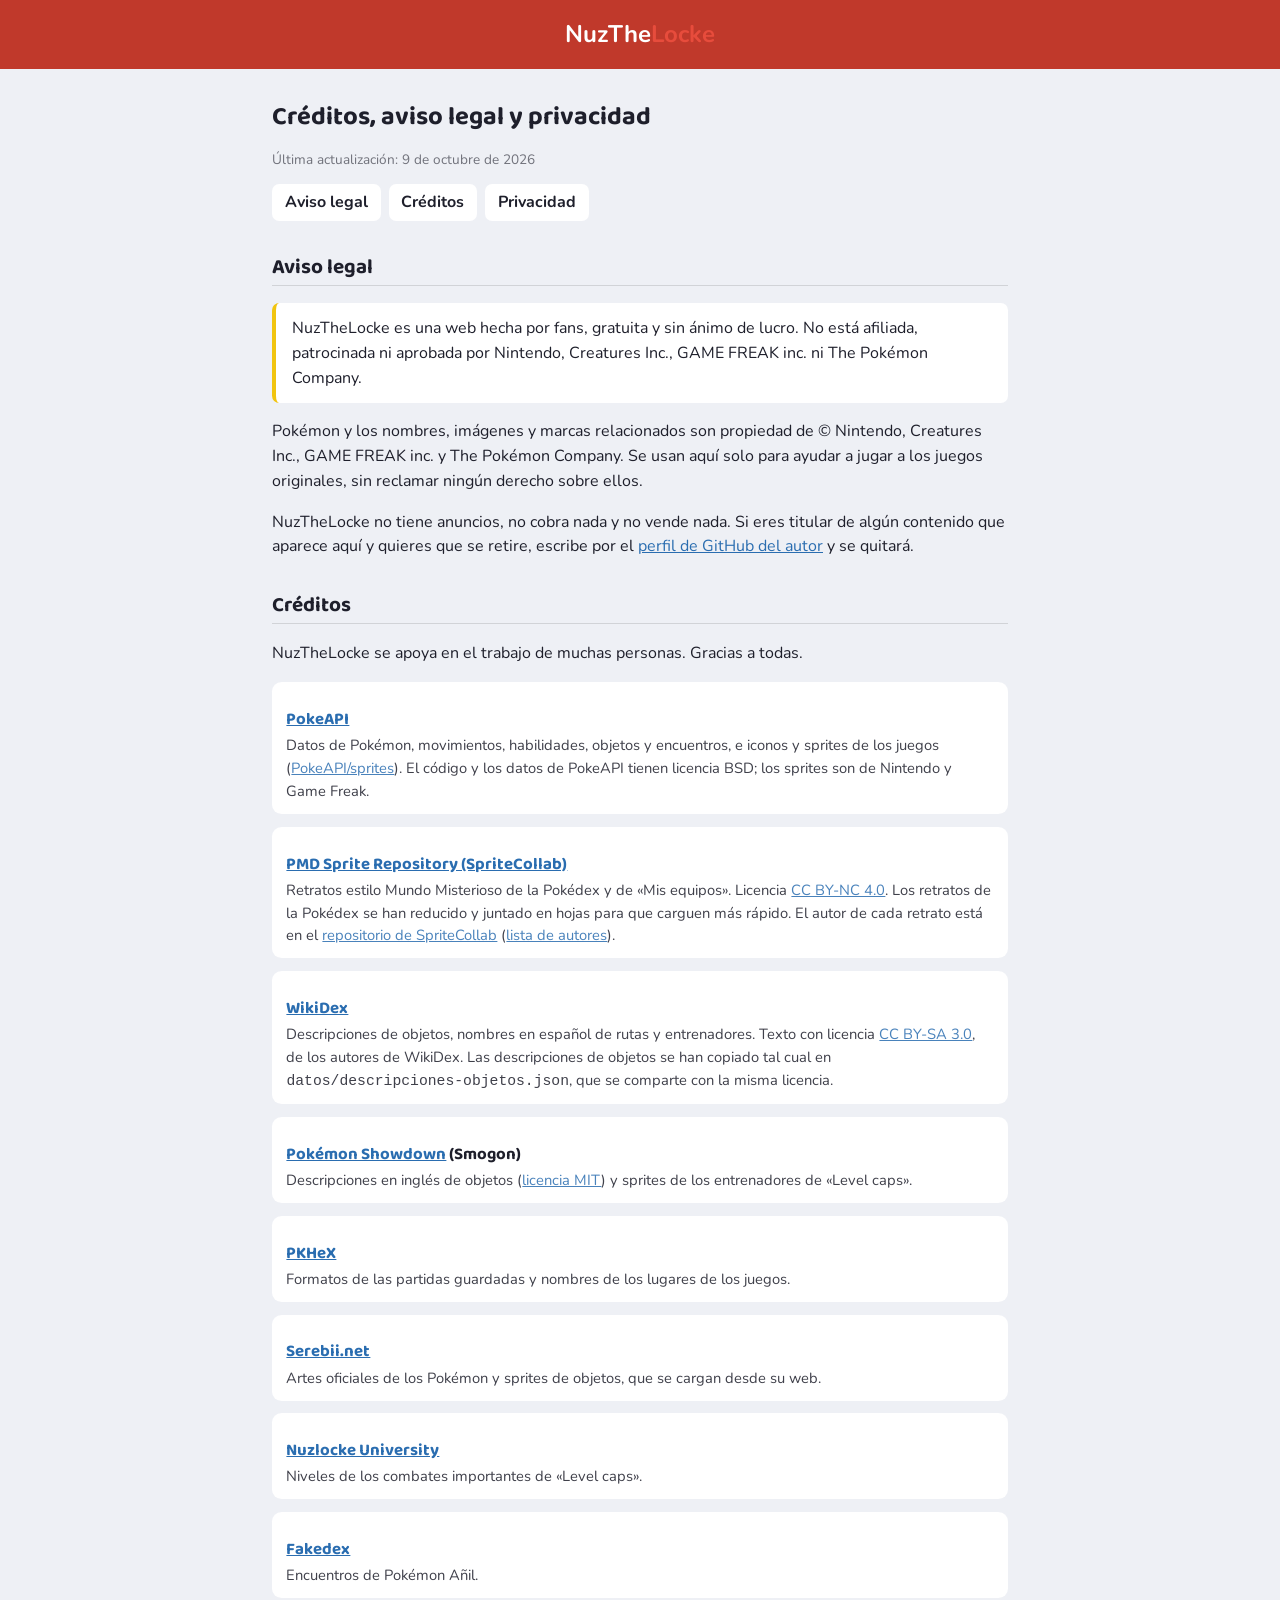
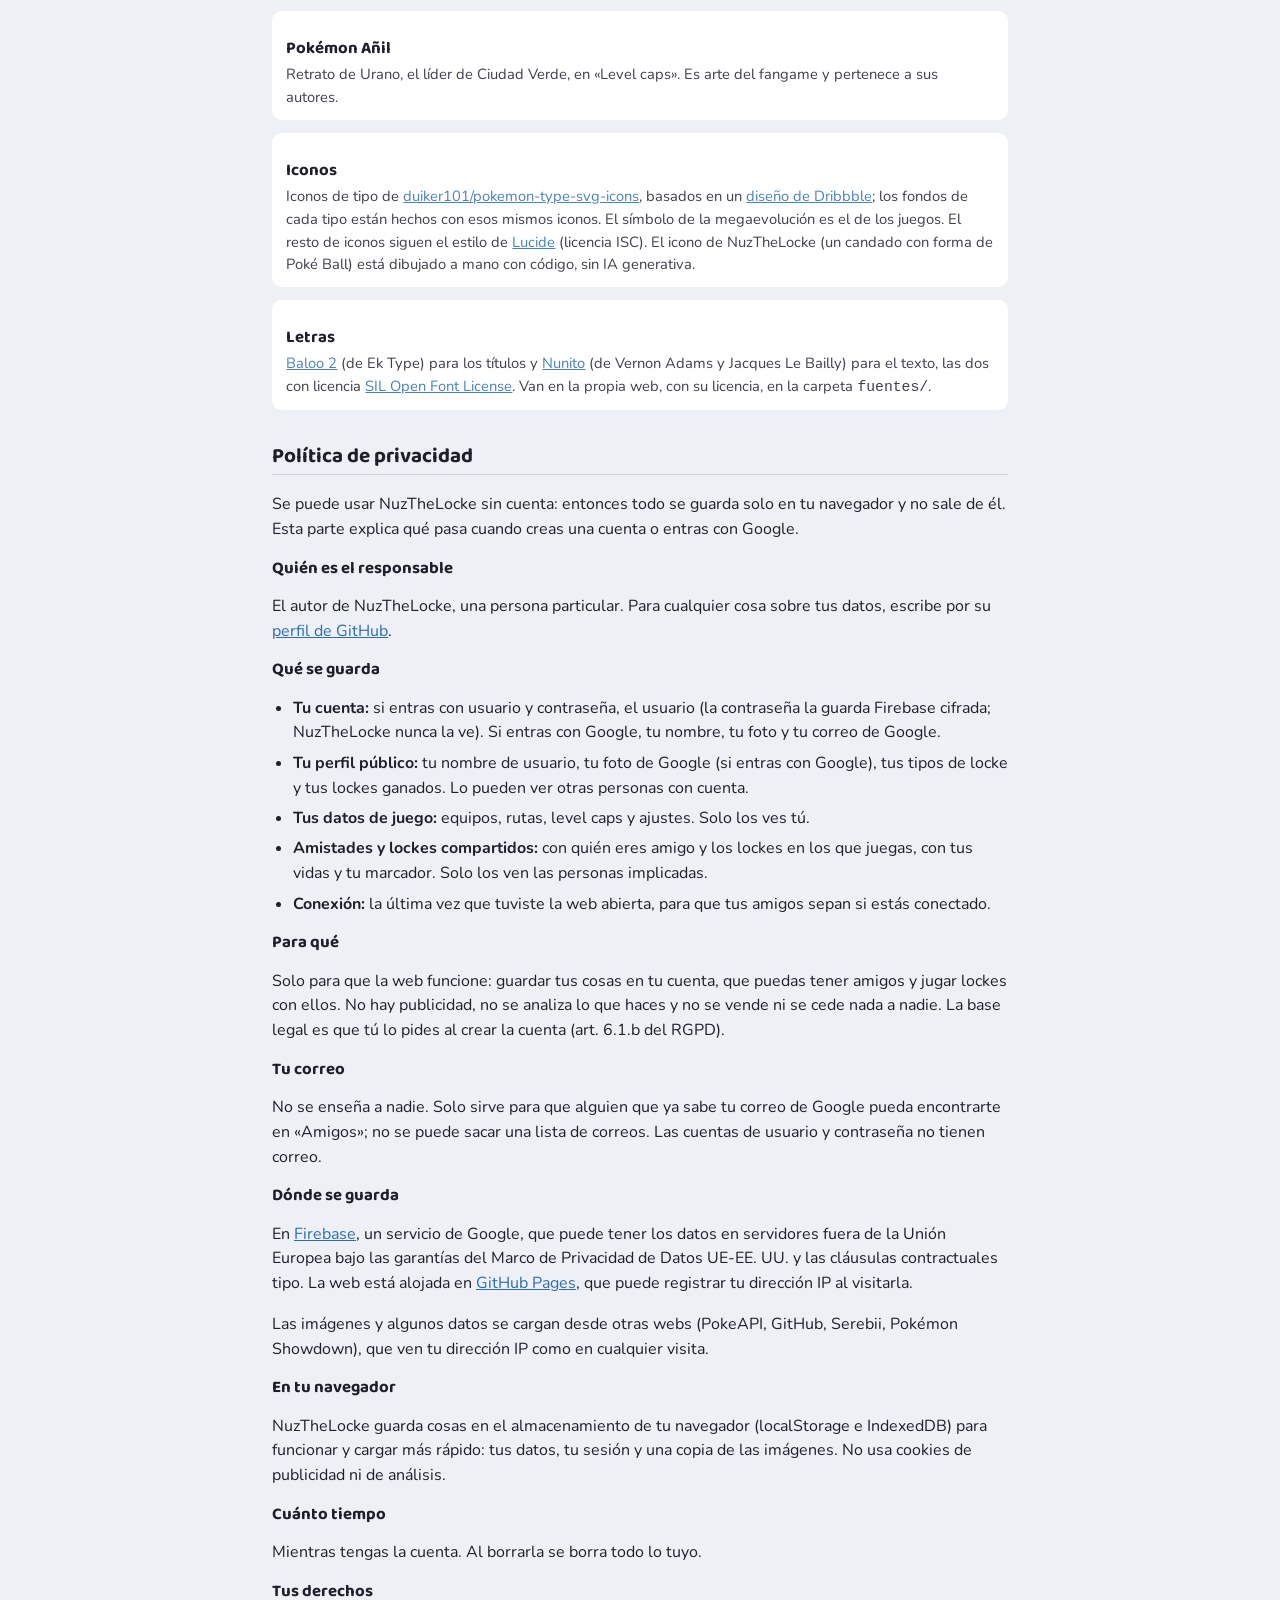
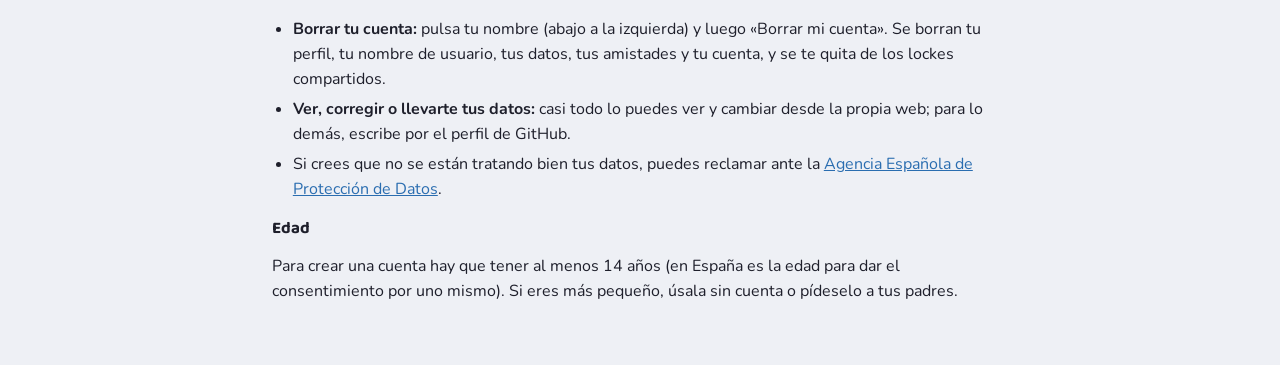
==== commit e0af2039: "Update 1.0.2" ====
--- a/legal.html
+++ b/legal.html
@@ -16,6 +16,26 @@
     } catch (error) {}
   </script>
   <style>
+    /* Las mismas letras que la web (ver css/base.css) */
+    @font-face {
+      font-family: "Nunito";
+      font-weight: 400 900;
+      font-display: swap;
+      src: url("fuentes/nunito.woff2") format("woff2");
+    }
+
+    @font-face {
+      font-family: "Baloo 2";
+      font-weight: 400 800;
+      font-display: swap;
+      src: url("fuentes/baloo2.woff2") format("woff2");
+    }
+
+    h1, h2, h3 {
+      font-family: "Baloo 2", "Nunito", Arial, sans-serif;
+      line-height: 1.15;
+    }
+
     :root {
       color-scheme: dark;
       --fondo: #1e1f2b;
@@ -40,7 +60,7 @@
       margin: 0;
       background: var(--fondo);
       color: var(--texto);
-      font-family: Arial, sans-serif;
+      font-family: "Nunito", Arial, sans-serif;
       font-size: 16px;
       line-height: 1.55;
       overflow-wrap: anywhere; /* que las rutas y enlaces largos no ensanchen la página en el móvil */
@@ -141,7 +161,7 @@
   </style>
 </head>
 <body>
-  <header><a href="./">NuzTheLocke</a></header>
+  <header><a href="./">NuzThe<span style="color: #e74c3c">Locke</span></a></header>
 
   <main>
     <h1>Créditos, aviso legal y privacidad</h1>
@@ -246,6 +266,14 @@
         los fondos de cada tipo están hechos con esos mismos iconos. El símbolo de la megaevolución es el de los juegos.
         El resto de iconos siguen el estilo de <a href="https://lucide.dev" target="_blank" rel="noopener">Lucide</a> (licencia ISC).
         El icono de NuzTheLocke (un candado con forma de Poké Ball) está dibujado a mano con código, sin IA generativa.</p>
+    </div>
+
+    <div class="fuente">
+      <h3>Letras</h3>
+      <p><a href="https://github.com/EkType/Baloo2" target="_blank" rel="noopener">Baloo 2</a> (de Ek Type) para los títulos y
+        <a href="https://github.com/googlefonts/nunito" target="_blank" rel="noopener">Nunito</a> (de Vernon Adams y Jacques Le Bailly) para el texto,
+        las dos con licencia <a href="https://openfontlicense.org" target="_blank" rel="noopener">SIL Open Font License</a>.
+        Van en la propia web, con su licencia, en la carpeta <code>fuentes/</code>.</p>
     </div>
 
     <!-- ---------- Privacidad ---------- -->
@@ -427,6 +455,14 @@
         the type backgrounds are made from those same icons. The Mega Evolution symbol is the one from the games.
         The rest of the icons follow the <a href="https://lucide.dev" target="_blank" rel="noopener">Lucide</a> style (ISC license).
         The NuzTheLocke icon (a padlock shaped like a Poké Ball) is drawn by hand in code, with no generative AI.</p>
+    </div>
+
+    <div class="fuente">
+      <h3>Fonts</h3>
+      <p><a href="https://github.com/EkType/Baloo2" target="_blank" rel="noopener">Baloo 2</a> (by Ek Type) for headings and
+        <a href="https://github.com/googlefonts/nunito" target="_blank" rel="noopener">Nunito</a> (by Vernon Adams and Jacques Le Bailly) for text,
+        both under the <a href="https://openfontlicense.org" target="_blank" rel="noopener">SIL Open Font License</a>.
+        They are hosted on this site, with their license, in the <code>fuentes/</code> folder.</p>
     </div>
 
     <h2 id="privacy">Privacy policy</h2>
